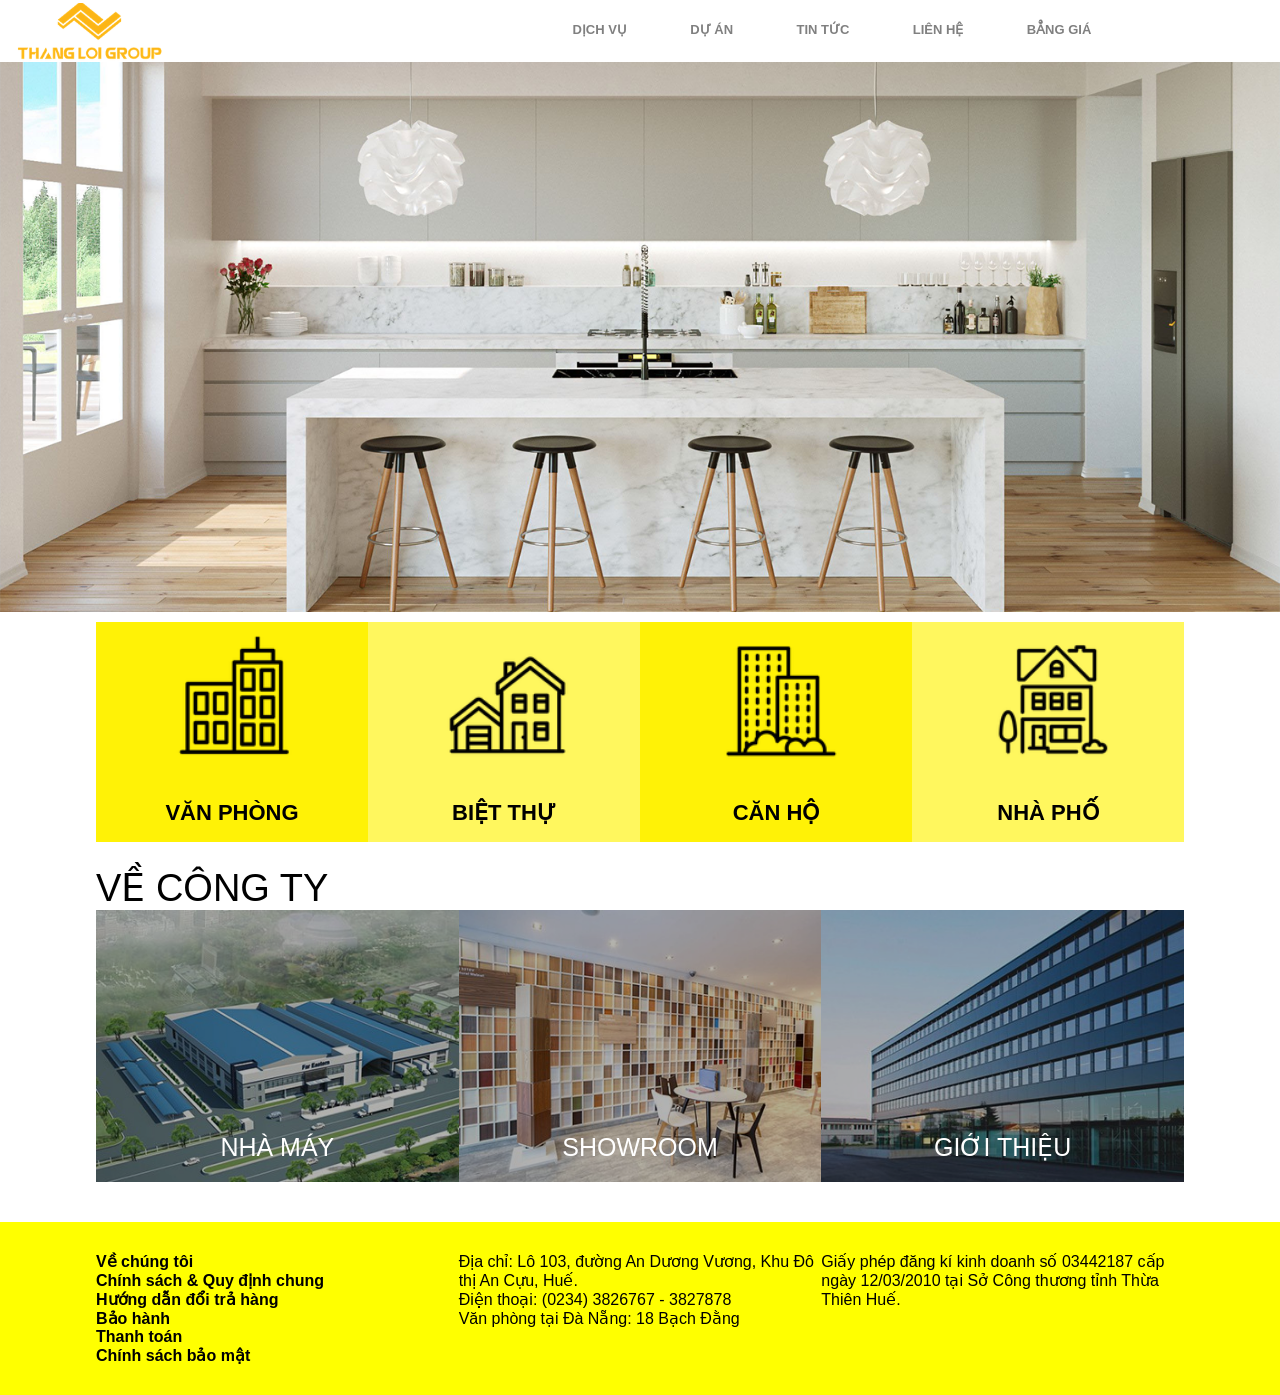
==== index.html @ db045587 "first commit" ====
<!DOCTYPE html>
<html lang="en">
<head>
    <meta charset="UTF-8">
    <meta name="viewport" content="width=device-width, initial-scale=1.0">
    <title>Thắng Lợi GROUP</title>
    <link rel="stylesheet" href="../css/Bai1_style.css">
</head>
<body>
    <div class="header">
        <img src="../images/logo.png" alt="" class="header_logo">
        <ul class="header_menu">
            <li><a href="#">DỊCH VỤ</a></li>
            <li><a href="#">DỰ ÁN</a></li>
            <li><a href="#">TIN TỨC</a></li>
            <li><a href="#">LIÊN HỆ</a></li>
            <li><a href="#">BẲNG GIÁ</a></li>
        </ul>
    </div>
   <div class="banner"></div>
    <div class="maincontent">
        <div class="maincontent_top">
            <div class="item"> 
                <img src="../images/van-phong.png" alt="" >
                <p>VĂN PHÒNG</p>
            </div>
            <div class="item"> 
                <img src="../images/biet-thu.png" alt="" >
                <p>BIỆT THỰ</p>
            </div>
            <div class="item"> 
                <img src="../images/can-ho.png" alt="" >
                <p>CĂN HỘ</p>
            </div>
            <div class="item"> 
                <img src="../images/nha-pho.png" alt="" >
                <p>NHÀ PHỐ</p>
            </div>
        </div>
        <div class="maincontent_bottom">
            <p class="mct_bottom_tittle">VỀ CÔNG TY</p>
            <div class="mct_bottom_image">
                <div class=" image left">
                    <img src="../images/nha-may.jpg" alt="" class="mct_bottom_image">
                    <p class="mcy_bottom_text">NHÀ MÁY</p>
                </div>
                <div class="image center">
                    <img src="../images/showroom.jpg" alt="" class="mct_bottom_image">
                    <p class="mcy_bottom_text">SHOWROOM</p>
                </div>
                <div class="image right">
                    <img src="../images/gioi-thieu.jpg" alt="" class="mct_bottom_image">
                    <p class="mcy_bottom_text">GIỚI THIỆU</p>
                </div>
            </div>
        </div>
    </div>
    <div class="footer">
        <div class="footer-inner ">
            <div class="left">
                <p>Về chúng tôi</p>
                <p>Chính sách & Quy định chung</p>
                <p>Hướng dẫn đổi trả hàng</p>
                <p>Bảo hành</p>
                <p>Thanh toán</p>
                <p>Chính sách bảo mật</p>
            </div>
            <div class="center">
                <p>Địa chỉ: Lô 103, đường An Dương Vương, Khu Đô thị An Cựu, Huế.</p>
                <p>Điện thoại: (0234) 3826767 - 3827878 </p>
                <p>Văn phòng tại Đà Nẵng: 18 Bạch Đằng</p>
            </div>
            <div class="right">
                <p>Giấy phép đăng kí kinh doanh số 03442187 cấp ngày 12/03/2010 tại Sở Công thương tỉnh Thừa Thiên Huế.</p>
            </div>
          </div>
    </div>
</body>
</html>
---- css/Bai1_style.css ----
* {
    box-sizing: border-box;
    margin: 0 auto;
    padding: 0 auto;
    font-family: Arial, Helvetica, sans-serif;
    color: black;
}

.header,
.maincontent,
.banner,
.footer {
    width: 100%;
    margin: center;
}

.header {
    display: grid;
    grid-template-columns: 30% 70%;
}

.header_logo {
    margin-left: 10px;
    height: 100%;
}

.header_menu {
    width: 65%;
    height: 100%;
    padding: 0;
    display: flex;
    justify-content:center;
}

.header_menu>li {
    list-style: none;
    height: 100%;
}

.header_menu>li>a {
    text-decoration: none;
    position: relative;
    font-size: 13px;
    top: 20px;
    font-weight: bold;
    color: gray;
}
.banner {
    background-image: url(../images/banner.png);
    height: 550px;
    background-position: center;
    background-size: cover;
}
.maincontent{
    width: 85%;
    margin-top: 10px;
}
.maincontent_top{
    width: 100%;
    display: flex;
    gap: 0;
}
.item{
    height: 100%;
    width: 100%;
    position: relative;
}
.item > img{
    width: 100%;
    height: 100%;
}
.item > p
{
    position: absolute;
    bottom:20px;
    font-weight: bold;
    font-size:22px;
    width: 100%;
    text-align: center;
}
.maincontent_bottom{
    margin-top: 20px;
}
.mct_bottom_tittle{
    width:100%;
    font-size:38px;
}
.mct_bottom_image{
    display: flex;
    gap: 0;
}
.mct_bottom_image img{
    width: 100%;
    height: 100%;
}
.image{
    position: relative;
}
.image::after{
    position: absolute;
    width: 100%;
    height: 100%;
    top:0;left: 0;
    background-color:rgba(0, 0, 0,0.3);
    content:"";
    z-index: 1;
} 
.image> p{
    position: absolute;
    bottom:20px;
    color:white;
    z-index: 2;
    width: 100%;
    text-align: center;
    font-size: 25px;
}
.footer{
    margin-top: 40px;
    background-color:rgb(255, 255, 0);
    padding:30px 0 30px 0;
}
.footer-inner{
    width: 85%;
    display: flex;
    gap:0;
}
.left,.right,.center{
    width: 100%;
}
.footer-inner > .left p{
    font-weight:bold;
}
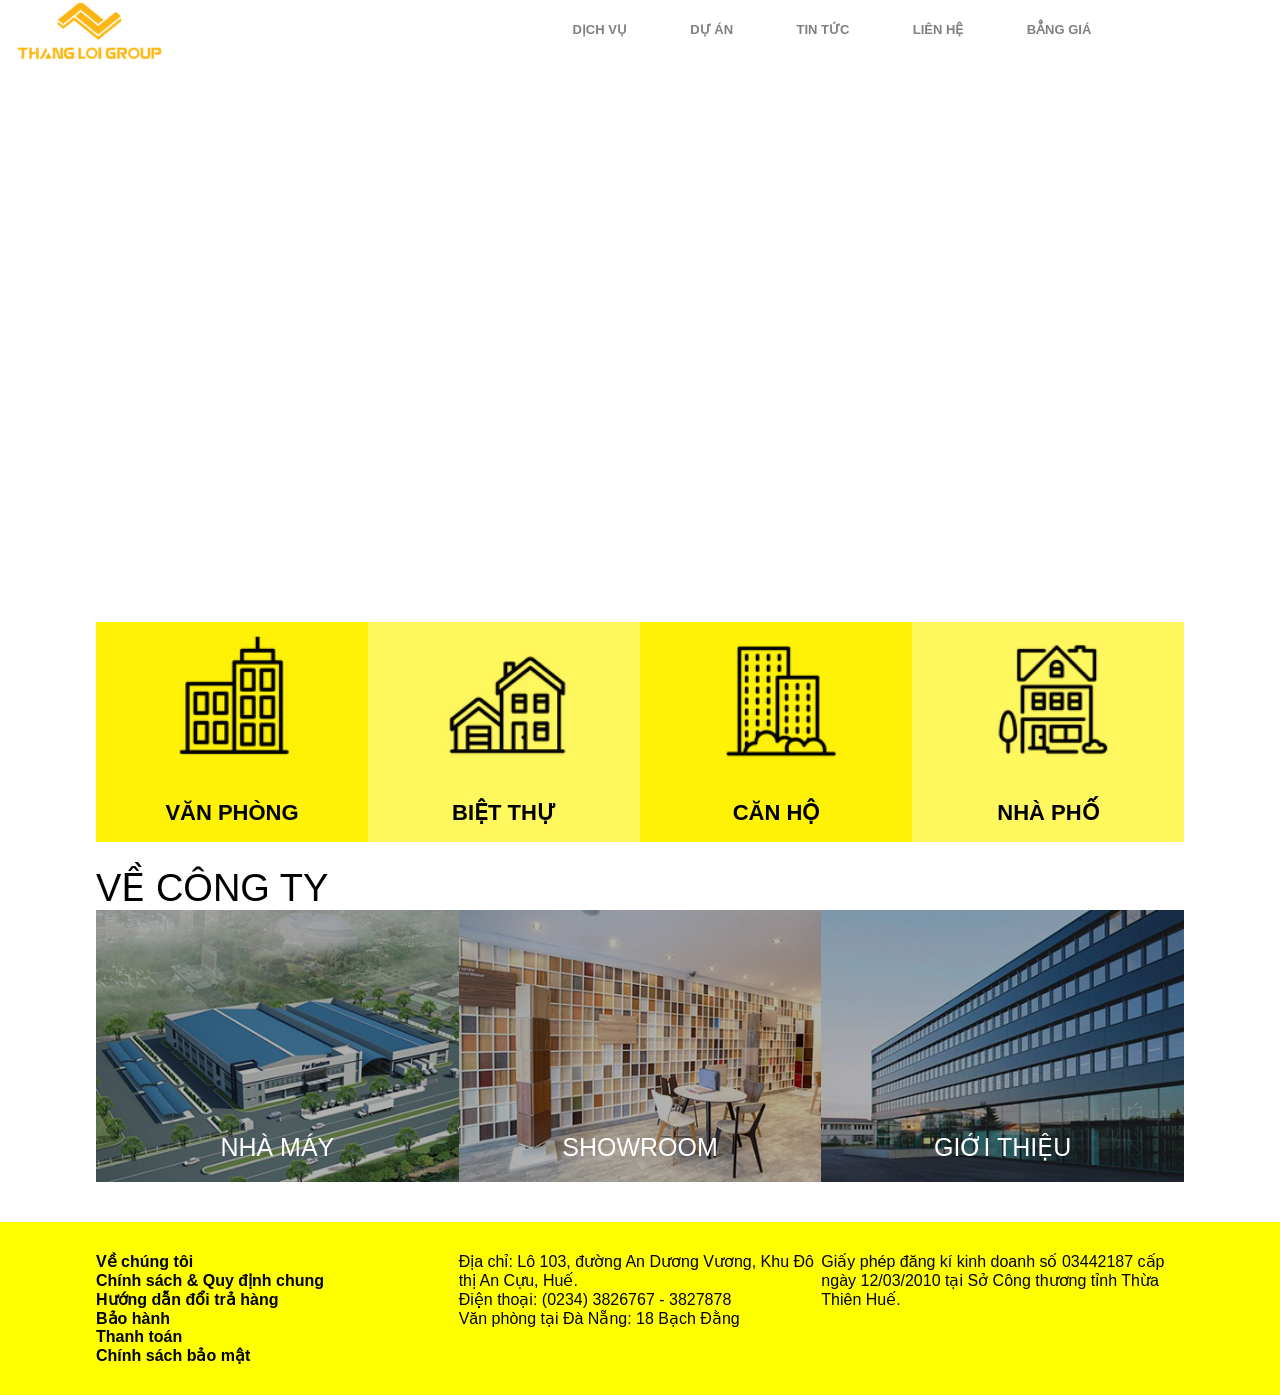
==== commit a46db3ae: "fix full images" ====
--- a/index.html
+++ b/index.html
@@ -4,11 +4,11 @@
     <meta charset="UTF-8">
     <meta name="viewport" content="width=device-width, initial-scale=1.0">
     <title>Thắng Lợi GROUP</title>
-    <link rel="stylesheet" href="../css/Bai1_style.css">
+    <link rel="stylesheet" href="css/Bai1_style.css">
 </head>
 <body>
     <div class="header">
-        <img src="../images/logo.png" alt="" class="header_logo">
+        <img src="images/logo.png" alt="" class="header_logo">
         <ul class="header_menu">
             <li><a href="#">DỊCH VỤ</a></li>
             <li><a href="#">DỰ ÁN</a></li>
@@ -21,19 +21,19 @@
     <div class="maincontent">
         <div class="maincontent_top">
             <div class="item"> 
-                <img src="../images/van-phong.png" alt="" >
+                <img src="images/van-phong.png" alt="" >
                 <p>VĂN PHÒNG</p>
             </div>
             <div class="item"> 
-                <img src="../images/biet-thu.png" alt="" >
+                <img src="images/biet-thu.png" alt="" >
                 <p>BIỆT THỰ</p>
             </div>
             <div class="item"> 
-                <img src="../images/can-ho.png" alt="" >
+                <img src="images/can-ho.png" alt="" >
                 <p>CĂN HỘ</p>
             </div>
             <div class="item"> 
-                <img src="../images/nha-pho.png" alt="" >
+                <img src="images/nha-pho.png" alt="" >
                 <p>NHÀ PHỐ</p>
             </div>
         </div>
@@ -41,15 +41,15 @@
             <p class="mct_bottom_tittle">VỀ CÔNG TY</p>
             <div class="mct_bottom_image">
                 <div class=" image left">
-                    <img src="../images/nha-may.jpg" alt="" class="mct_bottom_image">
+                    <img src="images/nha-may.jpg" alt="" class="mct_bottom_image">
                     <p class="mcy_bottom_text">NHÀ MÁY</p>
                 </div>
                 <div class="image center">
-                    <img src="../images/showroom.jpg" alt="" class="mct_bottom_image">
+                    <img src="images/showroom.jpg" alt="" class="mct_bottom_image">
                     <p class="mcy_bottom_text">SHOWROOM</p>
                 </div>
                 <div class="image right">
-                    <img src="../images/gioi-thieu.jpg" alt="" class="mct_bottom_image">
+                    <img src="images/gioi-thieu.jpg" alt="" class="mct_bottom_image">
                     <p class="mcy_bottom_text">GIỚI THIỆU</p>
                 </div>
             </div>
@@ -76,4 +76,4 @@
           </div>
     </div>
 </body>
-</html>+</html>
--- a/css/Bai1_style.css
+++ b/css/Bai1_style.css
@@ -46,7 +46,7 @@
     color: gray;
 }
 .banner {
-    background-image: url(../images/banner.png);
+    background-image: url(images/banner.png);
     height: 550px;
     background-position: center;
     background-size: cover;
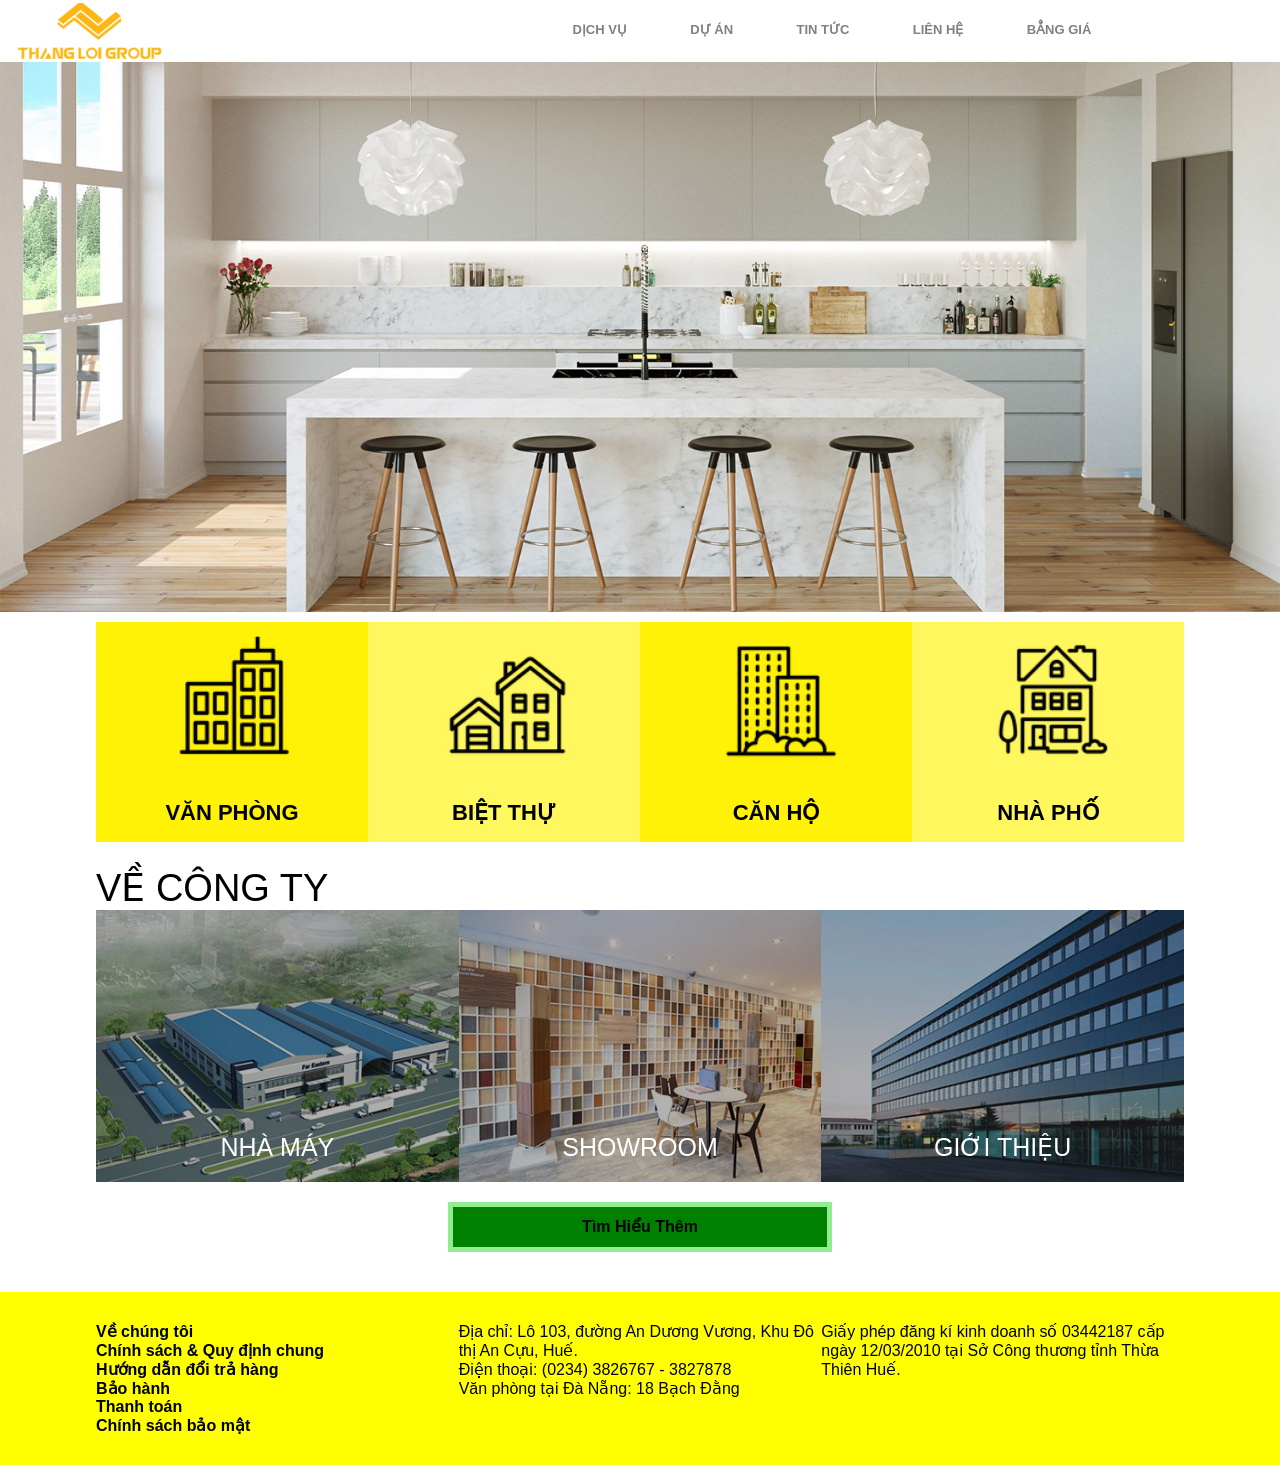
==== commit e0012307: "them rickroll" ====
--- a/index.html
+++ b/index.html
@@ -1,11 +1,13 @@
 <!DOCTYPE html>
 <html lang="en">
+
 <head>
     <meta charset="UTF-8">
     <meta name="viewport" content="width=device-width, initial-scale=1.0">
     <title>Thắng Lợi GROUP</title>
     <link rel="stylesheet" href="css/Bai1_style.css">
 </head>
+
 <body>
     <div class="header">
         <img src="images/logo.png" alt="" class="header_logo">
@@ -17,23 +19,23 @@
             <li><a href="#">BẲNG GIÁ</a></li>
         </ul>
     </div>
-   <div class="banner"></div>
+    <div class="banner"></div>
     <div class="maincontent">
         <div class="maincontent_top">
-            <div class="item"> 
-                <img src="images/van-phong.png" alt="" >
+            <div class="item">
+                <img src="images/van-phong.png" alt="">
                 <p>VĂN PHÒNG</p>
             </div>
-            <div class="item"> 
-                <img src="images/biet-thu.png" alt="" >
+            <div class="item">
+                <img src="images/biet-thu.png" alt="">
                 <p>BIỆT THỰ</p>
             </div>
-            <div class="item"> 
-                <img src="images/can-ho.png" alt="" >
+            <div class="item">
+                <img src="images/can-ho.png" alt="">
                 <p>CĂN HỘ</p>
             </div>
-            <div class="item"> 
-                <img src="images/nha-pho.png" alt="" >
+            <div class="item">
+                <img src="images/nha-pho.png" alt="">
                 <p>NHÀ PHỐ</p>
             </div>
         </div>
@@ -55,6 +57,9 @@
             </div>
         </div>
     </div>
+    <div class="rickroll">
+        <a href="rickroll.html">Tìm Hiểu Thêm</a>
+    </div>
     <div class="footer">
         <div class="footer-inner ">
             <div class="left">
@@ -71,9 +76,11 @@
                 <p>Văn phòng tại Đà Nẵng: 18 Bạch Đằng</p>
             </div>
             <div class="right">
-                <p>Giấy phép đăng kí kinh doanh số 03442187 cấp ngày 12/03/2010 tại Sở Công thương tỉnh Thừa Thiên Huế.</p>
+                <p>Giấy phép đăng kí kinh doanh số 03442187 cấp ngày 12/03/2010 tại Sở Công thương tỉnh Thừa Thiên Huế.
+                </p>
             </div>
-          </div>
+        </div>
     </div>
 </body>
-</html>
+
+</html>
--- a/css/Bai1_style.css
+++ b/css/Bai1_style.css
@@ -5,7 +5,9 @@
     font-family: Arial, Helvetica, sans-serif;
     color: black;
 }
-
+body{
+    background-color:white
+}
 .header,
 .maincontent,
 .banner,
@@ -46,7 +48,7 @@
     color: gray;
 }
 .banner {
-    background-image: url(images/banner.png);
+    background-image: url(../images/banner.png);
     height: 550px;
     background-position: center;
     background-size: cover;
@@ -129,4 +131,19 @@
 }
 .footer-inner > .left p{
     font-weight:bold;
-}+}
+.rickroll{
+    width: 30%;
+    height: 50px;
+    margin-top: 20px;
+    background-color:green;
+    border: 5px lightgreen solid;
+    display: flex;
+    justify-content: center;
+}
+.rickroll > a{
+   margin-top: 10px;
+    text-decoration: none;
+    font-weight: bold;
+    
+}
